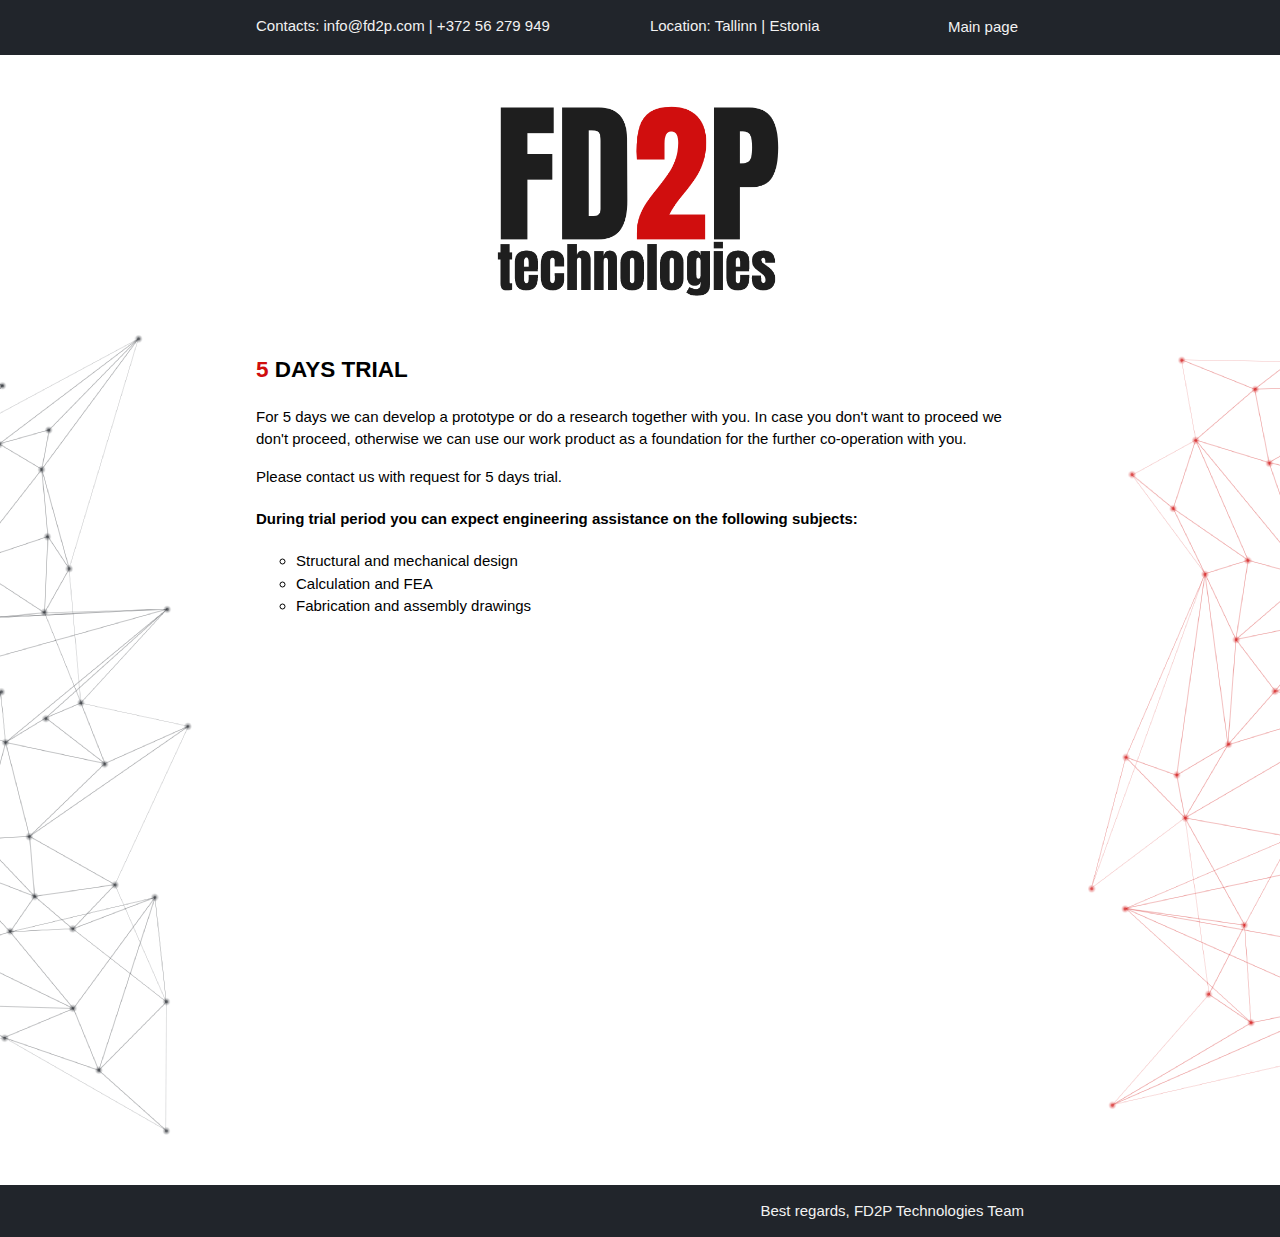
==== trial.html @ 1274c31f "Add files via upload" ====
<!DOCTYPE html>
<html lang="en" dir="ltr">

  <head>
    <meta charset="utf-8">
    <meta name="viewport" content="width=device-width">
    <meta name="description" content="engineering company">
    <meta name="keywords" content="engineering, design, structural analysis, solidworks, inventor, engineering estonia, engineering tallinn">
    <meta name="author" content="mEQd">
    <title>FD2P Technologies | Welcome</title>
    <link rel="stylesheet" href="./css/style.css">
    <link rel="stylesheet" href="./css/animation.css">
  </head>

  <body>

<!--Header-->
    <section id="header">
      <div class="container60">
        <ul>
          <li>Contacts: info@fd2p.com | +372 56 279 949</li>
          <li>Location: Tallinn | Estonia</li>
        </ul>
        <button class="open-button" onclick="window.location.href = 'https://fd2p.com';">Main page</button>
      </div>
    </section>

    <!--Showcase-->
        <section id="showcase">
          <div class="container-absolute">
            <div class='row'>
              <div class='column-text'>
                <div class="box-animation-5">
                  <div>that the dreams and plans have materialized for the comfort and welfare of all.</div>
                </div>
              </div>
              <div class='column-text'>
                <div class="box-animation-6">
                  <div>I take the vision which comes from dreams and apply the magic of science and mathematics,</div>
                </div>
              </div>
              <div class='column-notext'>
              </div>
              <div class='column-text'>
                <div class="box-animation-7">
                  <div>employing the capital of the thrifty and the products of many industries,</div>
                </div>
              </div>
              <div class='column-text'>
                <div class="box-animation-8">
                  <div>And when we have completed our task all can see</div>
                </div>
              </div>
            </div>
            <div class='row'>
              <div class='column-text'>
                <div class="box-animation-9">
                  <div>I organize the efforts and skills of my fellow workers</div>
                </div>
              </div>
              <div class='column-text'>
                <div class="box-animation-10">
                  <div>and together we work toward our goal undaunted by hazards and obstacles.</div>
                </div>
              </div>
              <div class='column-notext'>
              </div>
              <div class='column-text'>
                <div class="box-animation-11">
                  <div>I am an Engineer, I serve mankind, by making dreams come true.</div>
                </div>
              </div>
              <div class='column-text'>
                <div class="box-animation-12">
                  <div>adding the heritage of my profession and my knowledge of nature's materials to create a design.</div>
                </div>
              </div>
            </div>
          </div>

          <div class="container100">
            <div class='row'>
              <div class='column-long'>
              </div>
            </div>
            <div class='row'>
              <div class='column-side'>
              </div>
              <div class='column-middle'>
                <img src="./img/logo5.png">
              </div>
              <div class='column-side'>
              </div>
            </div>
            <div class='row'>
              <div class='column-long'>
              </div>
            </div>
          </div>
        </section>

<!--About us-->
    <section id="aboutUs">
<div class="row-main">
  <div class="column-main">
                <img src="./img/left.png" height=800px align=right>
  </div>
      <div class="container60">
        <h2><font color="#d00e0e">5</font> DAYS TRIAL</h2>
        <p>For 5 days we can develop a prototype or do a research together with you.
          In case you don't want to proceed we don't proceed, otherwise we can use our work product as a foundation for the further co-operation with you.</p>
        <p>Please contact us with request for 5 days trial.</p>
        <h4>During trial period you can expect engineering assistance on the following subjects:</h4>
        <ul style="list-style-type:circle;">
          <li>Structural and mechanical design</li>
          <li>Calculation and FEA</li>
          <li>Fabrication and assembly drawings</li>
        </ul>
      </div>
      <div class="column-main">
            <img src="./img/right.png" height=800px align=left>
      </div>
      </div>
    </section>

  <!--Footer-->
    <section id="footer">
      <div class="container60">
      <ul>
        <li class="b">Best regards, FD2P Technologies Team</li>
      </ul>
      </div>
    </section>
  </body>
</html>
---- css/style.css ----
html{
  overflow-y: scroll;
}

body{
  font: 15px/1.5 Arial, Helvetica,sans-serif;
  padding: 0;
  margin: 0;
  background-image: url(https://fd2p.com/img/paper.png);
}

/* Email form */

/* Button used to open the contact form - fixed at the bottom of the page */
.open-button {
  margin-bottom: 15px;
  float: right;
  color: #f2f2f2;
  border: none;
  cursor: pointer;
  background-color: Transparent;
  background-repeat:no-repeat;
  overflow: hidden;
  outline:none;
  font: 15px/1.5 Arial, Helvetica,sans-serif;
}

/* The popup form - hidden by default */
.form-popup {
  position: absolute;
  top: 80px;
  right: 120px;
  display: none;
  opacity: 0.97;
  width: 320px;
  height: 240px;
  z-index: 2;
}

/* Add styles to the form container */
.form-container{
  padding: 10px;
  border: 1px solid #21252b;
  background-color: white;
}

/* Full-width input fields */
.form-container input[type=email], .form-container input[type=name], .form-container input[type=organization]{
  width: 280px;
  padding: 10px;
  border: none;
  background: #f2f2f2;
}

.box{
  width: 100%;
  margin: 5px 0px 5px 0px;
  border: none;
}

/* When the inputs get focus, do something */
.form-container input[type=email]:focus, .form-container input[type=name]:focus, .form-container input[type=organization]:focus{
  background-color: #ddd;
  outline: none;
}

/* Set a style for the submit button */
.btn{
  background-color: #d00e0e;
  color: #f2f2f2;
  padding: 10px;
  border: none;
  cursor: pointer;
  width: 100%;
  margin-top: 5px;
  margin-bottom: 5px;
  opacity: 0.8;
}

/* Add some hover effects to buttons */
.btn:hover{
  color: #f2f2f2;
  opacity: 1;
}

/* Add some hover effects to buttons */
.open-button:hover{
  color: #d00e0e;
  opacity: 1;
}

/* Global */
.container-absolute{
  position: absolute;
  width: 100%;
  margin: auto;
  overflow: hidden;
  z-index: 0;
}

.container60{
  width: 60%;
  margin: 0px auto 0 auto;
  overflow: hidden;
}

.container100{
  width: 100%;
  margin: auto;
  overflow: hidden;
}

.column-main{
  width: 15%;
  max-width: 250px;
  max-height: 100%;
  overflow: hidden;
}

.row-main{
    display: flex;
    flex-direction: row;
}

.row{
  display: flex;
  flex-direction: row;
  flex-wrap: wrap;
  width: 100%;
}

.column-middle{
  width: 300px;
  height: 200px;
}

.column-side{
  display: flex;
  flex-direction: column;
  flex-basis: 100%;
  flex: 1
}

.column-long{
  display: flex;
  flex-direction: column;
  height: 40px;
  flex-basis: 100%;
  flex: 1
}

.column-text{
  display: flex;
  flex-direction: column;
  align-items: center;
  justify-content: center;
  height: 140px;
  flex-basis: 100%;
  flex: 1
}

.column-notext{
  width: 300px;
  height: 140px;
}

/* Header */

#header{
  background: #21252b;
  color: #f2f2f2;
  min-height: 50px;
  white-space: nowrap;
}

#header ul{
  padding: 0px;
}

#header li{
  float: left;
  display: inline;
  padding: 0 100px 0 0;
}

/* Showcase */

#showcase .column-middle img{
  width: 100%;
}

#showcase .box-animation-1{
  display: grid;
  grid-template-columns: repeat(10, auto);
  width: 100%;
  height: 100%;
  align-items: center;
  justify-items: center;
  color: #21252b;
  font: 12px/1.5 Arial, Helvetica,sans-serif;
}

#showcase .box-animation-2{
  display: grid;
  grid-template-columns: repeat(3, auto);
  width: 100%;
  height: 100%;
  align-items: center;
  justify-items: center;
  color: #21252b;
  font: 12px/1.5 Arial, Helvetica,sans-serif;
}

#showcase .box-animation-3{
  display: grid;
  grid-template-columns: repeat(3, auto);
  width: 100%;
  height: 100%;
  align-items: center;
  justify-items: center;
  color: #21252b;
  font: 12px/1.5 Arial, Helvetica,sans-serif;
}

#showcase .box-animation-4{
  display: grid;
  grid-template-columns: repeat(10, auto);
  width: 100%;
  height: 100%;
  align-items: center;
  justify-items: center;
  color: #21252b;
  font: 12px/1.5 Arial, Helvetica,sans-serif;
}

#showcase .box-animation-5{
  color: #21252b;
  font: 15px/1.2 Arial, Helvetica,sans-serif;
  font-style: italic;
  padding: 10px;
}

#showcase .box-animation-6{
  color: #21252b;
  font: 15px/1.2 Arial, Helvetica,sans-serif;
  font-style: italic;
  padding: 10px;
}

#showcase .box-animation-7{
  color: #21252b;
  font: 15px/1.2 Arial, Helvetica,sans-serif;
  font-style: italic;
  padding: 10px;
}

#showcase .box-animation-8{
  color: #21252b;
  font: 15px/1.2 Arial, Helvetica,sans-serif;
  font-style: italic;
  padding: 10px;
}

#showcase .box-animation-9{
  color: #21252b;
  font: 15px/1.2 Arial, Helvetica,sans-serif;
  font-style: italic;
  padding: 10px;
}

#showcase .box-animation-10{
  color: #21252b;
  font: 15px/1.2 Arial, Helvetica,sans-serif;
  font-style: italic;
  padding: 10px;
}

#showcase .box-animation-11{
  color: #21252b;
  font: 15px/1.2 Arial, Helvetica,sans-serif;
  font-style: italic;
  padding: 10px;
}

#showcase .box-animation-12{
  color: #21252b;
  font: 15px/1.2 Arial, Helvetica,sans-serif;
  font-style: italic;
  padding: 10px;
}

/* Services */

#aboutUs{
    padding-bottom: 50px;
}

/* Footer */

#footer{
  background: #21252b;
  color: #f2f2f2;
  min-height: 50px;
  height: auto;
}

#footer ul{
  padding: 0;
}

#footer li.a{
  float: left;
}

#footer li.b{
  float: right;
  display: inline;
  margin-bottom: 15px;
}
---- css/animation.css ----
@media only screen and (max-width: 800px) {
    #showcase .box-animation-5, .box-animation-6, .box-animation-7, .box-animation-8, .box-animation-9, .box-animation-10, .box-animation-11, .box-animation-12{
        display: none;
    }
    .column-middle{
      width: 280px;
      height: 190px;
    }
    .container60{
      width: 90%;
    }
    .form-popup {
      top: 110px;
      right: 20px;
    }
    #aboutUs .column-main{
        display: none;
    }
}

@keyframes fadeInOut{
  0%{
    opacity: 0;
  }

  3%{
    opacity: 0.5;
  }

  6%{
    opacity: 0;
  }
}

@keyframes fadeInOut-text{
  0%{
    opacity: 0;
  }

  10%{
    opacity: 0.5;
  }

  20%{
    opacity: 0;
  }
}

.box-animation-1 div:nth-child(1){
  opacity: 0;
  animation-name: fadeInOut;
  animation-delay: 33s;
  animation-duration: 82s;
  animation-iteration-count: infinite;
}

.box-animation-1 div:nth-child(2){
  opacity: 0;
  animation-name: fadeInOut;
  animation-delay: 12s;
  animation-duration: 82s;
  animation-iteration-count: infinite;
}

.box-animation-1 div:nth-child(3){
  opacity: 0;
  animation-name: fadeInOut;
  animation-delay: 50s;
  animation-duration: 82s;
  animation-iteration-count: infinite;
}

.box-animation-1 div:nth-child(4){
  opacity: 0;
  animation-name: fadeInOut;
  animation-delay: 34s;
  animation-duration: 82s;
  animation-iteration-count: infinite;
}

.box-animation-1 div:nth-child(5){
  opacity: 0;
  animation-name: fadeInOut;
  animation-delay: 19s;
  animation-duration: 82s;
  animation-iteration-count: infinite;
}

.box-animation-1 div:nth-child(6){
  opacity: 0;
  animation-name: fadeInOut;
  animation-delay: 60s;
  animation-duration: 82s;
  animation-iteration-count: infinite;
}

.box-animation-1 div:nth-child(7){
  opacity: 0;
  animation-name: fadeInOut;
  animation-delay: 5s;
  animation-duration: 82s;
  animation-iteration-count: infinite;
}

.box-animation-1 div:nth-child(8){
  opacity: 0;
  animation-name: fadeInOut;
  animation-delay: 73s;
  animation-duration: 82s;
  animation-iteration-count: infinite;
}

.box-animation-1 div:nth-child(9){
  opacity: 0;
  animation-name: fadeInOut;
  animation-delay: 26s;
  animation-duration: 82s;
  animation-iteration-count: infinite;
}

.box-animation-1 div:nth-child(10){
  opacity: 0;
  animation-name: fadeInOut;
  animation-delay: 6s;
  animation-duration: 82s;
  animation-iteration-count: infinite;
}

.box-animation-1 div:nth-child(11){
  opacity: 0;
  animation-name: fadeInOut;
  animation-delay: 56s;
  animation-duration: 82s;
  animation-iteration-count: infinite;
}

.box-animation-1 div:nth-child(12){
  opacity: 0;
  animation-name: fadeInOut;
  animation-delay: 72s;
  animation-duration: 82s;
  animation-iteration-count: infinite;
}

.box-animation-1 div:nth-child(13){
  opacity: 0;
  animation-name: fadeInOut;
  animation-delay: 53s;
  animation-duration: 82s;
  animation-iteration-count: infinite;
}

.box-animation-1 div:nth-child(14){
  opacity: 0;
  animation-name: fadeInOut;
  animation-delay: 13s;
  animation-duration: 82s;
  animation-iteration-count: infinite;
}

.box-animation-1 div:nth-child(15){
  opacity: 0;
  animation-name: fadeInOut;
  animation-delay: 38s;
  animation-duration: 82s;
  animation-iteration-count: infinite;
}

.box-animation-1 div:nth-child(16){
  opacity: 0;
  animation-name: fadeInOut;
  animation-delay: 25s;
  animation-duration: 82s;
  animation-iteration-count: infinite;
}

.box-animation-1 div:nth-child(17){
  opacity: 0;
  animation-name: fadeInOut;
  animation-delay: 47s;
  animation-duration: 82s;
  animation-iteration-count: infinite;
}

.box-animation-1 div:nth-child(18){
  opacity: 0;
  animation-name: fadeInOut;
  animation-delay: 20s;
  animation-duration: 82s;
  animation-iteration-count: infinite;
}

.box-animation-1 div:nth-child(19){
  opacity: 0;
  animation-name: fadeInOut;
  animation-delay: 71s;
  animation-duration: 82s;
  animation-iteration-count: infinite;
}

.box-animation-1 div:nth-child(20){
  opacity: 0;
  animation-name: fadeInOut;
  animation-delay: 46s;
  animation-duration: 82s;
  animation-iteration-count: infinite;
}

.box-animation-2 div:nth-child(1){
  opacity: 0;
  animation-name: fadeInOut;
  animation-delay: 51s;
  animation-duration: 82s;
  animation-iteration-count: infinite;
}

.box-animation-2 div:nth-child(2){
  opacity: 0;
  animation-name: fadeInOut;
  animation-delay: 18s;
  animation-duration: 82s;
  animation-iteration-count: infinite;
}

.box-animation-2 div:nth-child(3){
  opacity: 0;
  animation-name: fadeInOut;
  animation-delay: 59s;
  animation-duration: 82s;
  animation-iteration-count: infinite;
}

.box-animation-2 div:nth-child(4){
  opacity: 0;
  animation-name: fadeInOut;
  animation-delay: 77s;
  animation-duration: 82s;
  animation-iteration-count: infinite;
}

.box-animation-2 div:nth-child(5){
  opacity: 0;
  animation-name: fadeInOut;
  animation-delay: 37s;
  animation-duration: 82s;
  animation-iteration-count: infinite;
}

.box-animation-2 div:nth-child(6){
  opacity: 0;
  animation-name: fadeInOut;
  animation-delay: 32s;
  animation-duration: 82s;
  animation-iteration-count: infinite;
}

.box-animation-2 div:nth-child(7){
  opacity: 0;
  animation-name: fadeInOut;
  animation-delay: 11s;
  animation-duration: 82s;
  animation-iteration-count: infinite;
}

.box-animation-2 div:nth-child(8){
  opacity: 0;
  animation-name: fadeInOut;
  animation-delay: 52s;
  animation-duration: 82s;
  animation-iteration-count: infinite;
}

.box-animation-2 div:nth-child(9){
  opacity: 0;
  animation-name: fadeInOut;
  animation-delay: 80s;
  animation-duration: 82s;
  animation-iteration-count: infinite;
}

.box-animation-2 div:nth-child(10){
  opacity: 0;
  animation-name: fadeInOut;
  animation-delay: 57s;
  animation-duration: 82s;
  animation-iteration-count: infinite;
}

.box-animation-2 div:nth-child(11){
  opacity: 0;
  animation-name: fadeInOut;
  animation-delay: 78s;
  animation-duration: 82s;
  animation-iteration-count: infinite;
}

.box-animation-2 div:nth-child(12){
  opacity: 0;
  animation-name: fadeInOut;
  animation-delay: 14s;
  animation-duration: 82s;
  animation-iteration-count: infinite;
}

.box-animation-2 div:nth-child(13){
  opacity: 0;
  animation-name: fadeInOut;
  animation-delay: 82s;
  animation-duration: 82s;
  animation-iteration-count: infinite;
}

.box-animation-2 div:nth-child(14){
  opacity: 0;
  animation-name: fadeInOut;
  animation-delay: 30s;
  animation-duration: 82s;
  animation-iteration-count: infinite;
}

.box-animation-2 div:nth-child(15){
  opacity: 0;
  animation-name: fadeInOut;
  animation-delay: 76s;
  animation-duration: 82s;
  animation-iteration-count: infinite;
}

.box-animation-2 div:nth-child(16){
  opacity: 0;
  animation-name: fadeInOut;
  animation-delay: 17s;
  animation-duration: 82s;
  animation-iteration-count: infinite;
}

.box-animation-2 div:nth-child(17){
  opacity: 0;
  animation-name: fadeInOut;
  animation-delay: 58s;
  animation-duration: 82s;
  animation-iteration-count: infinite;
}

.box-animation-2 div:nth-child(18){
  opacity: 0;
  animation-name: fadeInOut;
  animation-delay: 55s;
  animation-duration: 82s;
  animation-iteration-count: infinite;
}

.box-animation-2 div:nth-child(19){
  opacity: 0;
  animation-name: fadeInOut;
  animation-delay: 36s;
  animation-duration: 82s;
  animation-iteration-count: infinite;
}

.box-animation-2 div:nth-child(20){
  opacity: 0;
  animation-name: fadeInOut;
  animation-delay: 81s;
  animation-duration: 82s;
  animation-iteration-count: infinite;
}

.box-animation-2 div:nth-child(21){
  opacity: 0;
  animation-name: fadeInOut;
  animation-delay: 10s;
  animation-duration: 82s;
  animation-iteration-count: infinite;
}

.box-animation-3 div:nth-child(1){
  opacity: 0;
  animation-name: fadeInOut;
  animation-delay: 62s;
  animation-duration: 82s;
  animation-iteration-count: infinite;
}

.box-animation-3 div:nth-child(2){
  opacity: 0;
  animation-name: fadeInOut;
  animation-delay: 43s;
  animation-duration: 82s;
  animation-iteration-count: infinite;
}

.box-animation-3 div:nth-child(3){
  opacity: 0;
  animation-name: fadeInOut;
  animation-delay: 70s;
  animation-duration: 82s;
  animation-iteration-count: infinite;
}

.box-animation-3 div:nth-child(4){
  opacity: 0;
  animation-name: fadeInOut;
  animation-delay: 7s;
  animation-duration: 82s;
  animation-iteration-count: infinite;
}

.box-animation-3 div:nth-child(5){
  opacity: 0;
  animation-name: fadeInOut;
  animation-delay: 65s;
  animation-duration: 82s;
  animation-iteration-count: infinite;
}

.box-animation-3 div:nth-child(6){
  opacity: 0;
  animation-name: fadeInOut;
  animation-delay: 21s;
  animation-duration: 82s;
  animation-iteration-count: infinite;
}

.box-animation-3 div:nth-child(7){
  opacity: 0;
  animation-name: fadeInOut;
  animation-delay: 68s;
  animation-duration: 82s;
  animation-iteration-count: infinite;
}

.box-animation-3 div:nth-child(8){
  opacity: 0;
  animation-name: fadeInOut;
  animation-delay: 49s;
  animation-duration: 82s;
  animation-iteration-count: infinite;
}

.box-animation-3 div:nth-child(9){
  opacity: 0;
  animation-name: fadeInOut;
  animation-delay: 4s;
  animation-duration: 82s;
  animation-iteration-count: infinite;
}

.box-animation-3 div:nth-child(10){
  opacity: 0;
  animation-name: fadeInOut;
  animation-delay: 42s;
  animation-duration: 82s;
  animation-iteration-count: infinite;
}

.box-animation-3 div:nth-child(11){
  opacity: 0;
  animation-name: fadeInOut;
  animation-delay: 63s;
  animation-duration: 82s;
  animation-iteration-count: infinite;
}

.box-animation-3 div:nth-child(12){
  opacity: 0;
  animation-name: fadeInOut;
  animation-delay: 27s;
  animation-duration: 82s;
  animation-iteration-count: infinite;
}

.box-animation-3 div:nth-child(13){
  opacity: 0;
  animation-name: fadeInOut;
  animation-delay: 24s;
  animation-duration: 82s;
  animation-iteration-count: infinite;
}

.box-animation-3 div:nth-child(14){
  opacity: 0;
  animation-name: fadeInOut;
  animation-delay: 69s;
  animation-duration: 82s;
  animation-iteration-count: infinite;
}

.box-animation-3 div:nth-child(15){
  opacity: 0;
  animation-name: fadeInOut;
  animation-delay: 66s;
  animation-duration: 82s;
  animation-iteration-count: infinite;
}

.box-animation-3 div:nth-child(16){
  opacity: 0;
  animation-name: fadeInOut;
  animation-delay: 45s;
  animation-duration: 82s;
  animation-iteration-count: infinite;
}

.box-animation-3 div:nth-child(17){
  opacity: 0;
  animation-name: fadeInOut;
  animation-delay: 1s;
  animation-duration: 82s;
  animation-iteration-count: infinite;
}

.box-animation-3 div:nth-child(18){
  opacity: 0;
  animation-name: fadeInOut;
  animation-delay: 41s;
  animation-duration: 82s;
  animation-iteration-count: infinite;
}

.box-animation-3 div:nth-child(19){
  opacity: 0;
  animation-name: fadeInOut;
  animation-delay: 61s;
  animation-duration: 82s;
  animation-iteration-count: infinite;
}

.box-animation-3 div:nth-child(20){
  opacity: 0;
  animation-name: fadeInOut;
  animation-delay: 67s;
  animation-duration: 82s;
  animation-iteration-count: infinite;
}

.box-animation-3 div:nth-child(21){
  opacity: 0;
  animation-name: fadeInOut;
  animation-delay: 48s;
  animation-duration: 82s;
  animation-iteration-count: infinite;
}

.box-animation-4 div:nth-child(1){
  opacity: 0;
  animation-name: fadeInOut;
  animation-delay: 54s;
  animation-duration: 82s;
  animation-iteration-count: infinite;
}

.box-animation-4 div:nth-child(2){
  opacity: 0;
  animation-name: fadeInOut;
  animation-delay: 74s;
  animation-duration: 82s;
  animation-iteration-count: infinite;
}

.box-animation-4 div:nth-child(3){
  opacity: 0;
  animation-name: fadeInOut;
  animation-delay: 79s;
  animation-duration: 82s;
  animation-iteration-count: infinite;
}

.box-animation-4 div:nth-child(4){
  opacity: 0;
  animation-name: fadeInOut;
  animation-delay: 35s;
  animation-duration: 82s;
  animation-iteration-count: infinite;
}

.box-animation-4 div:nth-child(5){
  opacity: 0;
  animation-name: fadeInOut;
  animation-delay: 15s;
  animation-duration: 82s;
  animation-iteration-count: infinite;
}

.box-animation-4 div:nth-child(6){
  opacity: 0;
  animation-name: fadeInOut;
  animation-delay: 2s;
  animation-duration: 82s;
  animation-iteration-count: infinite;
}

.box-animation-4 div:nth-child(7){
  opacity: 0;
  animation-name: fadeInOut;
  animation-delay: 28s;
  animation-duration: 82s;
  animation-iteration-count: infinite;
}

.box-animation-4 div:nth-child(8){
  opacity: 0;
  animation-name: fadeInOut;
  animation-delay: 64s;
  animation-duration: 82s;
  animation-iteration-count: infinite;
}

.box-animation-4 div:nth-child(9){
  opacity: 0;
  animation-name: fadeInOut;
  animation-delay: 40s;
  animation-duration: 82s;
  animation-iteration-count: infinite;
}

.box-animation-4 div:nth-child(10){
  opacity: 0;
  animation-name: fadeInOut;
  animation-delay: 44s;
  animation-duration: 82s;
  animation-iteration-count: infinite;
}

.box-animation-4 div:nth-child(11){
  opacity: 0;
  animation-name: fadeInOut;
  animation-delay: 31s;
  animation-duration: 82s;
  animation-iteration-count: infinite;
}

.box-animation-4 div:nth-child(12){
  opacity: 0;
  animation-name: fadeInOut;
  animation-delay: 16s;
  animation-duration: 82s;
  animation-iteration-count: infinite;
}

.box-animation-4 div:nth-child(13){
  opacity: 0;
  animation-name: fadeInOut;
  animation-delay: 29s;
  animation-duration: 82s;
  animation-iteration-count: infinite;
}

.box-animation-4 div:nth-child(14){
  opacity: 0;
  animation-name: fadeInOut;
  animation-delay: 75s;
  animation-duration: 82s;
  animation-iteration-count: infinite;
}

.box-animation-4 div:nth-child(15){
  opacity: 0;
  animation-name: fadeInOut;
  animation-delay: 9s;
  animation-duration: 82s;
  animation-iteration-count: infinite;
}

.box-animation-4 div:nth-child(16){
  opacity: 0;
  animation-name: fadeInOut;
  animation-delay: 23s;
  animation-duration: 82s;
  animation-iteration-count: infinite;
}

.box-animation-4 div:nth-child(17){
  opacity: 0;
  animation-name: fadeInOut;
  animation-delay: 39s;
  animation-duration: 82s;
  animation-iteration-count: infinite;
}

.box-animation-4 div:nth-child(18){
  opacity: 0;
  animation-name: fadeInOut;
  animation-delay: 8s;
  animation-duration: 82s;
  animation-iteration-count: infinite;
}

.box-animation-4 div:nth-child(19){
  opacity: 0;
  animation-name: fadeInOut;
  animation-delay: 22s;
  animation-duration: 82s;
  animation-iteration-count: infinite;
}

.box-animation-4 div:nth-child(20){
  opacity: 0;
  animation-name: fadeInOut;
  animation-delay: 3s;
  animation-duration: 82s;
  animation-iteration-count: infinite;
}

.box-animation-6 div{
  opacity: 0;
  animation-name: fadeInOut-text;
  animation-delay: 1s;
  animation-duration: 82s;
  animation-iteration-count: infinite;
}

.box-animation-12 div{
  opacity: 0;
  animation-name: fadeInOut-text;
  animation-delay: 11s;
  animation-duration: 82s;
  animation-iteration-count: infinite;
}

.box-animation-9 div{
  opacity: 0;
  animation-name: fadeInOut-text;
  animation-delay: 21s;
  animation-duration: 82s;
  animation-iteration-count: infinite;
}

.box-animation-7 div{
  opacity: 0;
  animation-name: fadeInOut-text;
  animation-delay: 31s;
  animation-duration: 82s;
  animation-iteration-count: infinite;
}

.box-animation-10 div{
  opacity: 0;
  animation-name: fadeInOut-text;
  animation-delay: 41s;
  animation-duration: 82s;
  animation-iteration-count: infinite;
}

.box-animation-8 div{
  opacity: 0;
  animation-name: fadeInOut-text;
  animation-delay: 51s;
  animation-duration: 82s;
  animation-iteration-count: infinite;
}

.box-animation-5 div{
  opacity: 0;
  animation-name: fadeInOut-text;
  animation-delay: 61s;
  animation-duration: 82s;
  animation-iteration-count: infinite;
}

.box-animation-11 div{
  opacity: 0;
  animation-name: fadeInOut-text;
  animation-delay: 71s;
  animation-duration: 82s;
  animation-iteration-count: infinite;
}
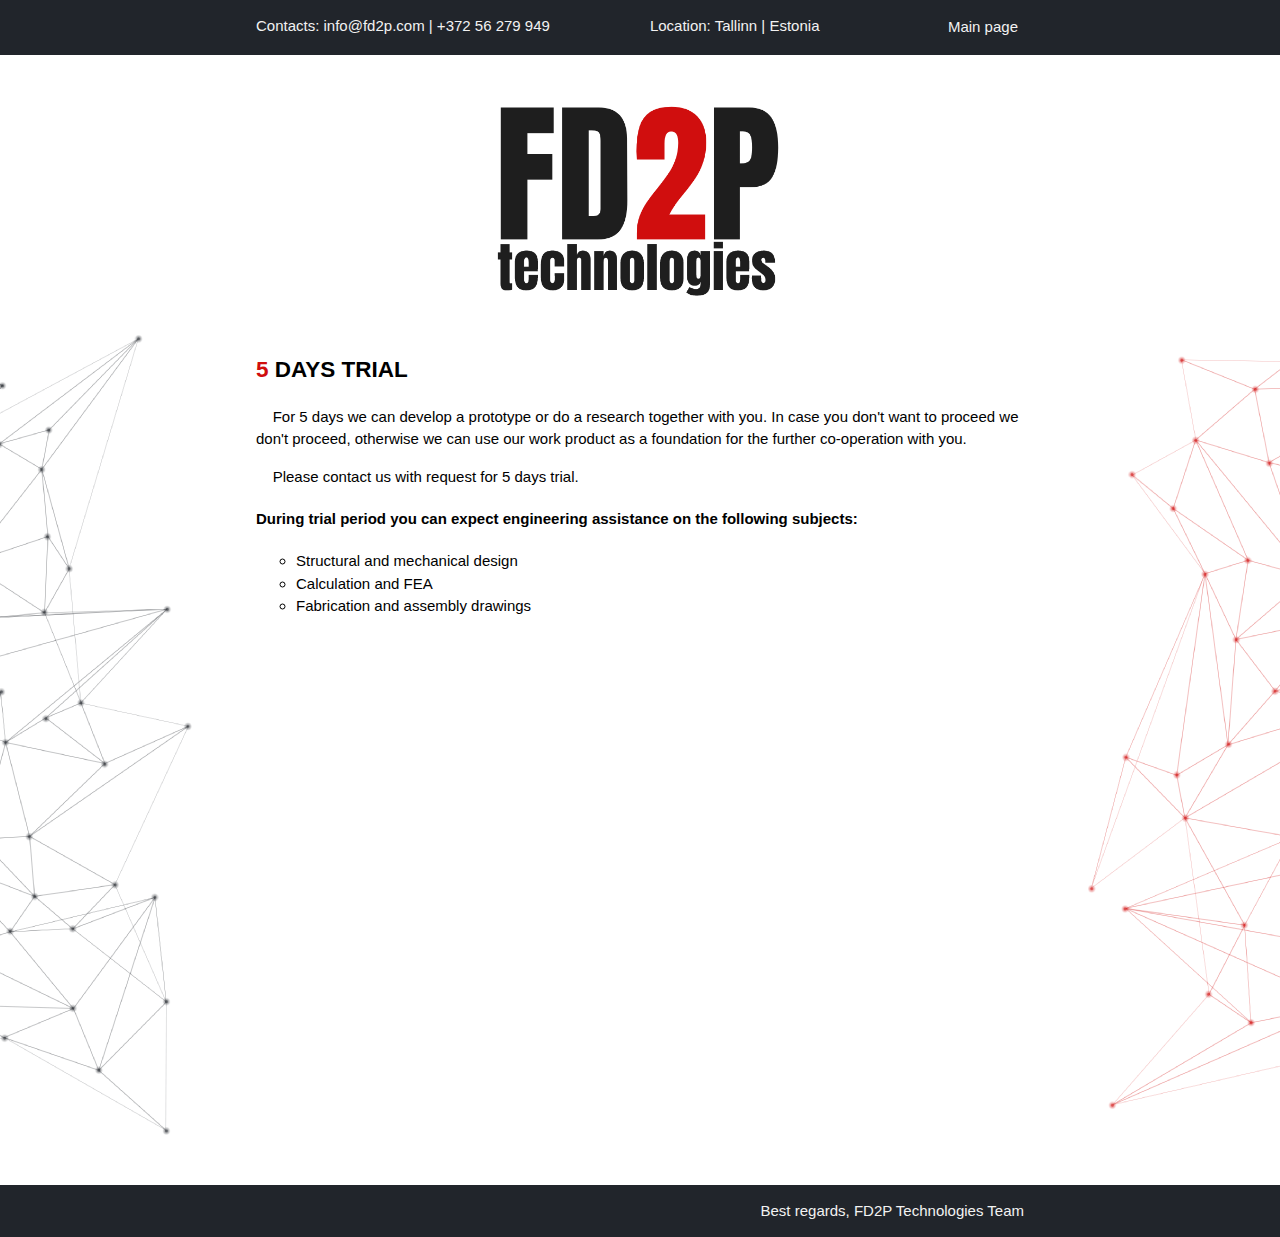
==== commit f9e7bd5d: "Update trial.html" ====
--- a/trial.html
+++ b/trial.html
@@ -8,6 +8,7 @@
     <meta name="keywords" content="engineering, design, structural analysis, solidworks, inventor, engineering estonia, engineering tallinn">
     <meta name="author" content="mEQd">
     <title>FD2P Technologies | Welcome</title>
+    <link rel="shortcut icon" href="./img/logo6.png" type="image/x-icon"/>
     <link rel="stylesheet" href="./css/style.css">
     <link rel="stylesheet" href="./css/animation.css">
   </head>
@@ -107,9 +108,9 @@
   </div>
       <div class="container60">
         <h2><font color="#d00e0e">5</font> DAYS TRIAL</h2>
-        <p>For 5 days we can develop a prototype or do a research together with you.
+        <p>&nbsp; &nbsp; For 5 days we can develop a prototype or do a research together with you.
           In case you don't want to proceed we don't proceed, otherwise we can use our work product as a foundation for the further co-operation with you.</p>
-        <p>Please contact us with request for 5 days trial.</p>
+        <p>&nbsp; &nbsp; Please contact us with request for 5 days trial.</p>
         <h4>During trial period you can expect engineering assistance on the following subjects:</h4>
         <ul style="list-style-type:circle;">
           <li>Structural and mechanical design</li>
--- a/css/style.css
+++ b/css/style.css
@@ -41,7 +41,7 @@
 .form-container{
   padding: 10px;
   border: 1px solid #21252b;
-  background-color: white;
+  background-color: #fff;
 }
 
 /* Full-width input fields */
@@ -49,7 +49,7 @@
   width: 280px;
   padding: 10px;
   border: none;
-  background: #f2f2f2;
+  -webkit-box-shadow: 0 0 0px 1000px #f2f2f2 inset;
 }
 
 .box{
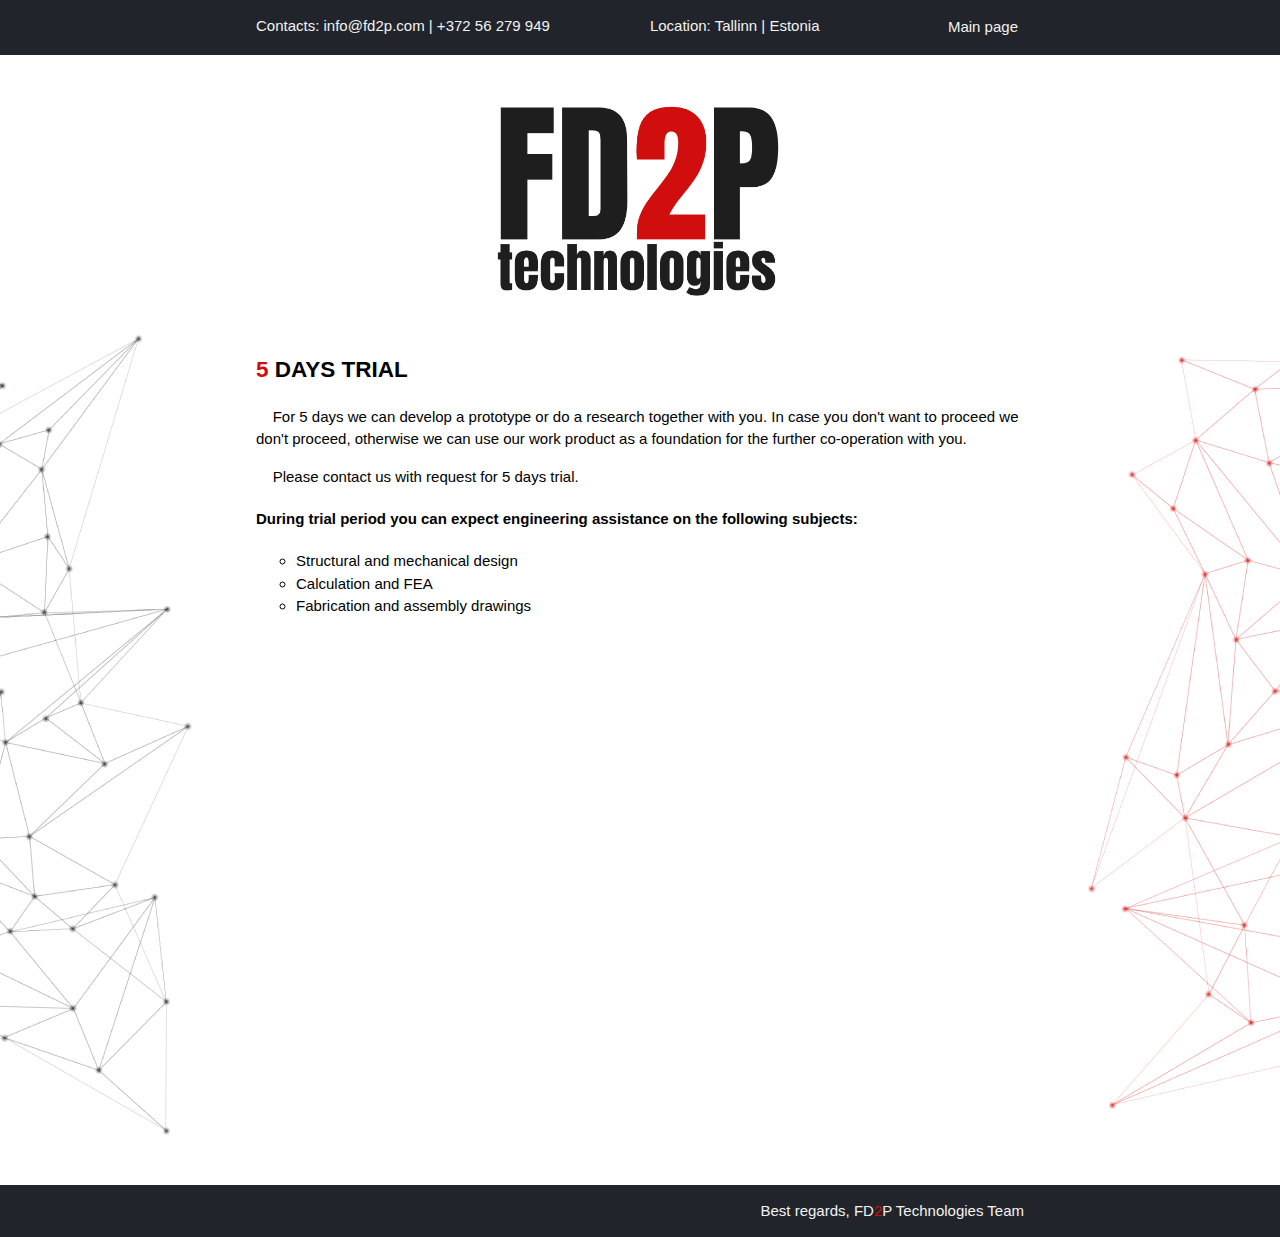
==== commit bb990a18: "Update trial.html" ====
--- a/trial.html
+++ b/trial.html
@@ -128,7 +128,7 @@
     <section id="footer">
       <div class="container60">
       <ul>
-        <li class="b">Best regards, FD2P Technologies Team</li>
+        <li class="b">Best regards, FD<font color="#d00e0e">2</font>P Technologies Team</li>
       </ul>
       </div>
     </section>
--- a/css/style.css
+++ b/css/style.css
@@ -33,7 +33,7 @@
   display: none;
   opacity: 0.97;
   width: 320px;
-  height: 240px;
+  height: 440px;
   z-index: 2;
 }
 
@@ -46,9 +46,21 @@
 
 /* Full-width input fields */
 .form-container input[type=email], .form-container input[type=name], .form-container input[type=organization]{
-  width: 280px;
-  padding: 10px;
-  border: none;
+  width: 276px;
+  padding: 10px;
+  border: 1px solid #ddd;
+  font: 12px/1 Arial, Helvetica,sans-serif;
+  -webkit-box-shadow: 0 0 0px 1000px #f2f2f2 inset;
+}
+
+.form-container textarea[type=message]{
+  min-height: 70px;
+  max-height: 300px;
+  max-width: 276px;
+  min-width: 276px;
+  padding: 10px;
+  border: 1px solid #ddd;
+  font: 12px/1 Arial, Helvetica,sans-serif;
   -webkit-box-shadow: 0 0 0px 1000px #f2f2f2 inset;
 }
 
@@ -59,7 +71,7 @@
 }
 
 /* When the inputs get focus, do something */
-.form-container input[type=email]:focus, .form-container input[type=name]:focus, .form-container input[type=organization]:focus{
+.form-container input[type=email]:focus, .form-container input[type=name]:focus, .form-container input[type=organization]:focus, .form-container input[type=message]:focus{
   background-color: #ddd;
   outline: none;
 }
@@ -69,10 +81,9 @@
   background-color: #d00e0e;
   color: #f2f2f2;
   padding: 10px;
-  border: none;
+  border: 1px solid #ddd;
   cursor: pointer;
   width: 100%;
-  margin-top: 5px;
   margin-bottom: 5px;
   opacity: 0.8;
 }
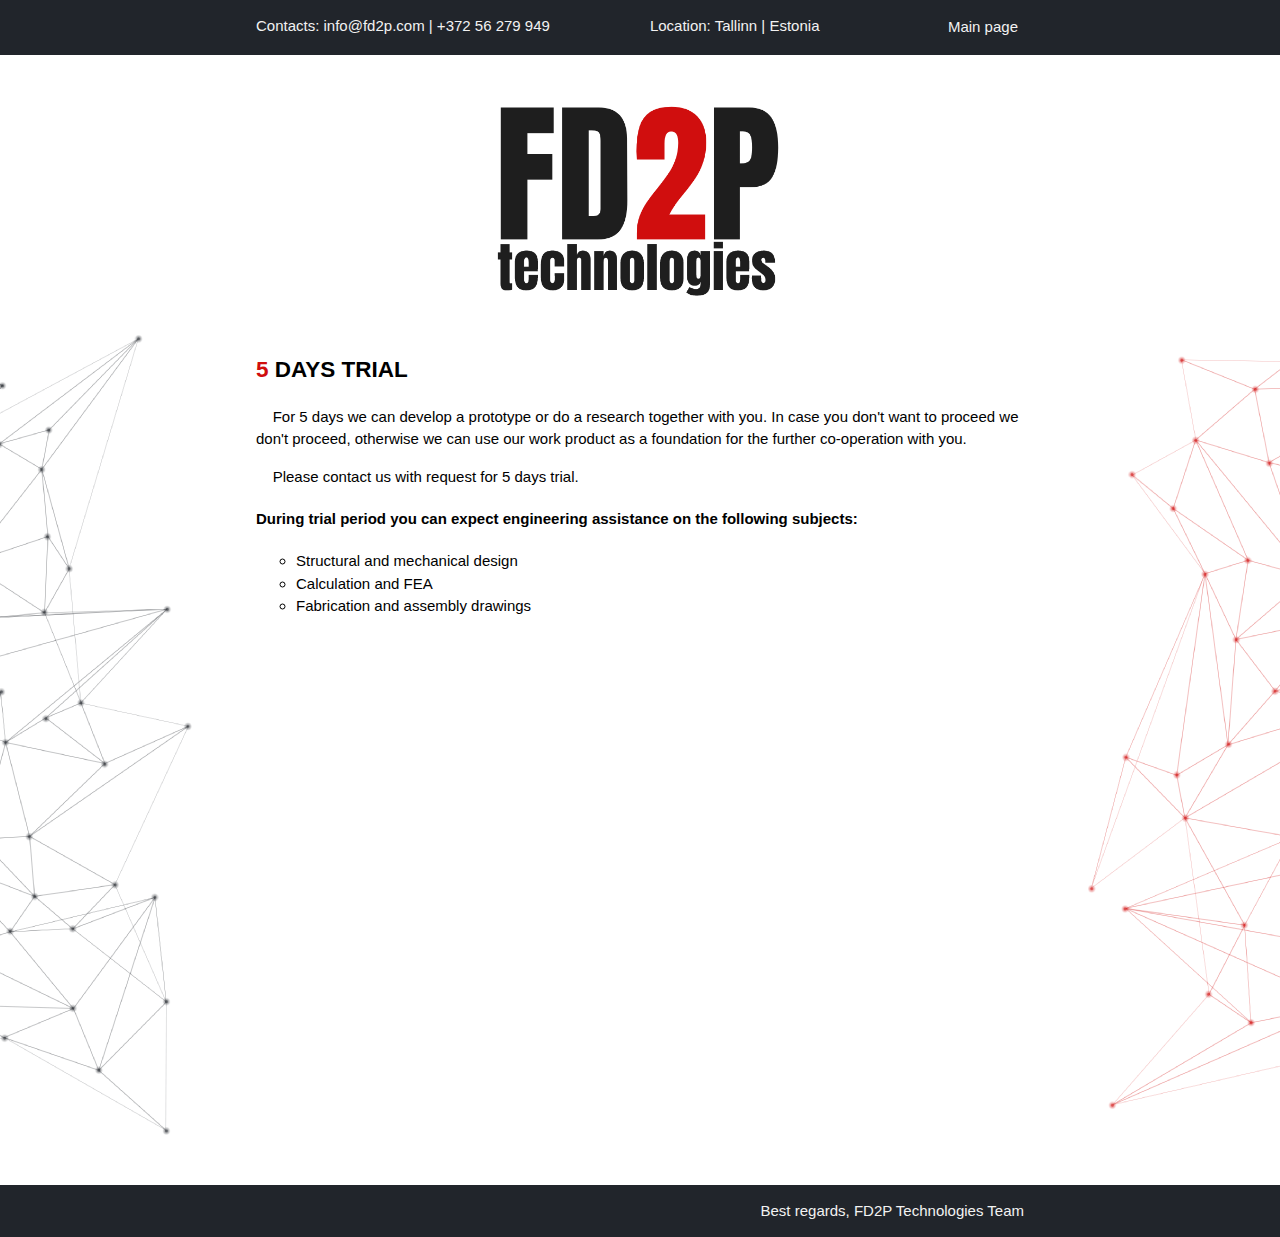
==== commit ead059c3: "Update trial.html" ====
--- a/trial.html
+++ b/trial.html
@@ -128,7 +128,7 @@
     <section id="footer">
       <div class="container60">
       <ul>
-        <li class="b">Best regards, FD<font color="#d00e0e">2</font>P Technologies Team</li>
+        <li class="b">Best regards, FD2P Technologies Team</li>
       </ul>
       </div>
     </section>
